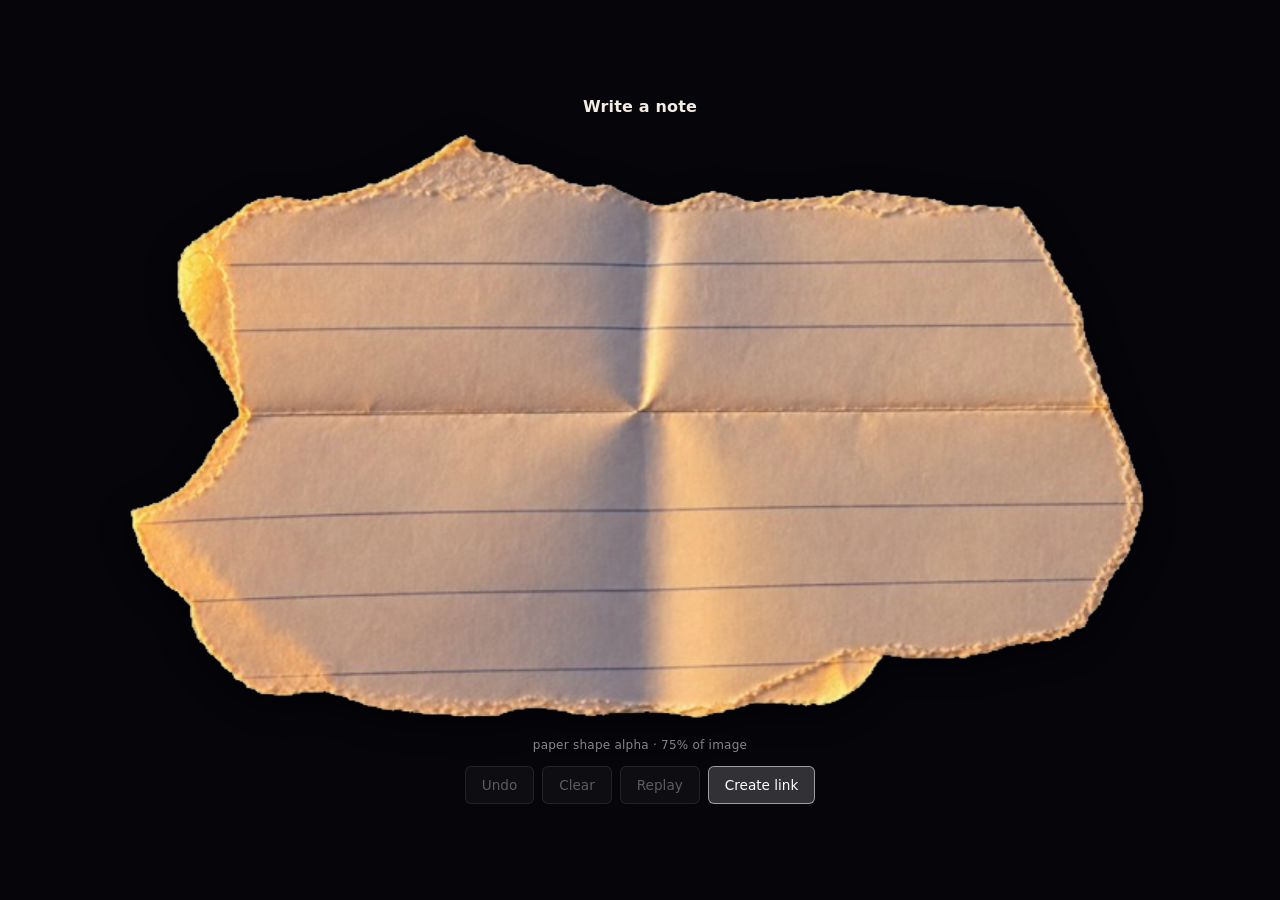
==== index.html @ e053e5e5 "Make it a real site: write on the main page, send a link The main page is now where you write. Press" ====
<!DOCTYPE html>
<html lang="en">
<head>
    <meta charset="UTF-8">
    <meta name="viewport" content="width=device-width, initial-scale=1.0, maximum-scale=1.0, user-scalable=no">
    <title>Unwrapped — write a note</title>
    <link rel="stylesheet" href="write.css?v=12">
</head>
<body>

    <main id="lab">

        <h1 id="title">Write a note</h1>

        <div id="surface">
            <canvas id="paper"></canvas>
            <canvas id="ink"></canvas>
        </div>

        <div id="status">write with your finger</div>

        <div id="controls">
            <button id="btn-undo">Undo</button>
            <button id="btn-clear">Clear</button>
            <button id="btn-replay">Replay</button>
            <button id="btn-link" class="primary">Create link</button>
            <!-- write.js binds this one and would throw if it were missing;
                 it is the raw-data escape hatch, not part of the flow. -->
            <button id="btn-export" hidden>Data</button>
        </div>

        <div id="share" hidden>
            <input id="share-url" readonly spellcheck="false">
            <div id="share-actions">
                <button id="btn-copy" class="primary">Copy link</button>
                <button id="btn-share" hidden>Share</button>
                <a id="share-open" target="_blank" rel="noopener">Open it yourself</a>
            </div>
            <p id="share-note">The whole note travels inside the link. Nothing is stored on a server.</p>
        </div>

    </main>

    <script src="write.js?v=12"></script>
    <script src="link.js?v=12"></script>
    <script src="create.js?v=12"></script>
</body>
</html>
---- write.css ----
* {
    margin: 0;
    padding: 0;
    box-sizing: border-box;
    -webkit-tap-highlight-color: transparent;
}

html, body {
    height: 100%;
    overflow: hidden;
    background: #05050a;
    overscroll-behavior: none;
}

body {
    font-family: system-ui, -apple-system, sans-serif;
    color: #f5f5f5;
}

#title {
    font-size: 1rem;
    font-weight: 600;
    letter-spacing: 0.01em;
    color: #f2ece2;
}

/* An id rule with a display beats [hidden]'s display:none, so say so
   explicitly — the same trap the fold page's debug panel fell into. */
#share[hidden] { display: none; }

#share {
    width: min(94vw, 460px);
    display: flex;
    flex-direction: column;
    gap: 8px;
    align-items: stretch;
}

#share-url {
    width: 100%;
    padding: 9px 11px;
    font: inherit;
    font-size: 0.78rem;
    color: #d8d2c8;
    background: #ffffff10;
    border: 1px solid #ffffff33;
    border-radius: 6px;
    /* A link with a whole note in it is long. Keep it one quiet line rather
       than letting it wrap over half the screen. */
    text-overflow: ellipsis;
}

#share-actions {
    display: flex;
    flex-wrap: wrap;
    gap: 8px;
    align-items: center;
}

#share-open {
    color: #ffffff9c;
    font-size: 0.8rem;
    text-decoration: underline;
    text-underline-offset: 3px;
}

#share-note {
    font-size: 0.72rem;
    line-height: 1.45;
    color: #ffffff70;
}

#lab {
    height: 100dvh;
    display: flex;
    flex-direction: column;
    align-items: center;
    justify-content: center;
    gap: 14px;
    touch-action: none;
}

/* No background, no border-radius, no box-shadow.
   Any of those would re-introduce a visible rectangle. */
#surface {
    position: relative;
    width: 240px;
    height: 320px;
    background: transparent;
}

#paper,
#ink {
    position: absolute;
    inset: 0;
    display: block;
    touch-action: none;
}

/* Follows the torn silhouette, not a rectangle. */
#paper {
    filter: drop-shadow(0 8px 16px rgba(0, 0, 0, 0.45));
}

/* Ink sits above the paper; JS masks it to the paper shape. */
#ink {
    -webkit-mask-size: 100% 100%;
            mask-size: 100% 100%;
    -webkit-mask-repeat: no-repeat;
            mask-repeat: no-repeat;
}

#status {
    font-size: 0.75rem;
    color: #ffffff88;
    letter-spacing: 0.02em;
    min-height: 1em;
    text-align: center;
    padding: 0 12px;
}

#controls {
    display: flex;
    flex-wrap: wrap;
    justify-content: center;
    gap: 8px;
    padding: 0 8px;
}

#controls button {
    padding: 10px 16px;
    font-size: 0.85rem;
    font-family: inherit;
    background: #ffffff18;
    color: #fff;
    border: 1px solid #ffffff44;
    border-radius: 6px;
    touch-action: manipulation;
}

#controls button:active { background: #ffffff33; }

#controls button.primary {
    background: #ffffff2e;
    border-color: #ffffff88;
}

#controls button:disabled {
    opacity: 0.35;
}
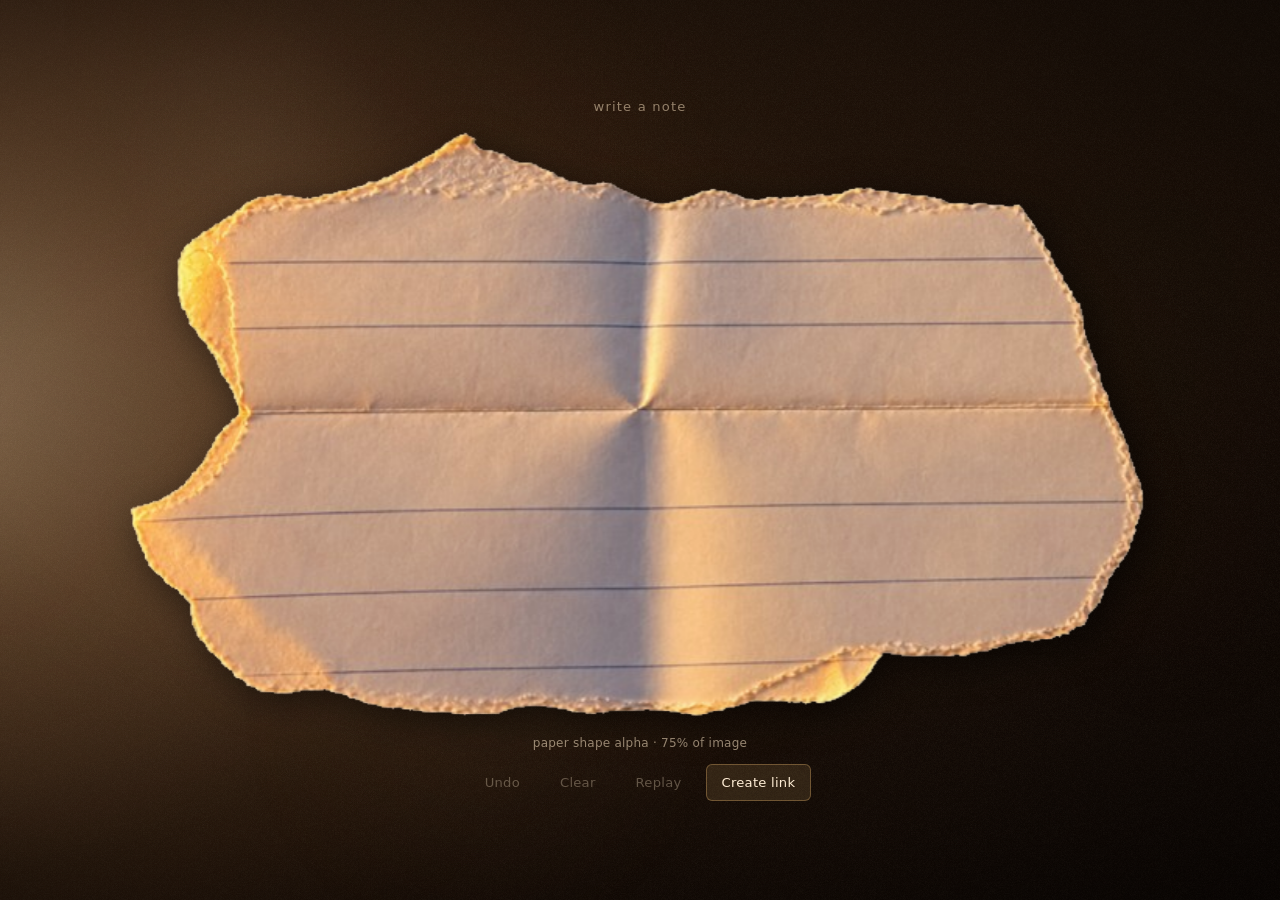
==== commit d94a6654: "Light the room instead of building it The Victorian desk idea, done the way it actually works. What " ====
--- a/index.html
+++ b/index.html
@@ -4,9 +4,17 @@
     <meta charset="UTF-8">
     <meta name="viewport" content="width=device-width, initial-scale=1.0, maximum-scale=1.0, user-scalable=no">
     <title>Unwrapped — write a note</title>
-    <link rel="stylesheet" href="write.css?v=12">
+    <link rel="stylesheet" href="surface.css?v=13">
+    <link rel="stylesheet" href="write.css?v=13">
 </head>
 <body>
+
+    <!-- The same desk the note is read on. backdrop.js finds these by id. -->
+    <div id="desk"></div>
+    <div id="desk-mottle"></div>
+    <div id="desk-grain"></div>
+    <div id="lamp"></div>
+    <div id="vignette"></div>
 
     <main id="lab">
 
@@ -41,8 +49,9 @@
 
     </main>
 
-    <script src="write.js?v=12"></script>
-    <script src="link.js?v=12"></script>
-    <script src="create.js?v=12"></script>
+    <script src="backdrop.js?v=13"></script>
+    <script src="write.js?v=13"></script>
+    <script src="link.js?v=13"></script>
+    <script src="create.js?v=13"></script>
 </body>
 </html>
--- a/surface.css
+++ b/surface.css
@@ -0,0 +1,97 @@
+/* ============================================
+   UNWRAPPED — The surface, shared by both pages
+
+   You write a note on a desk and you read one on a desk, so both pages sit on
+   the same one. This file is the single source of truth for it; style.css and
+   write.css own only what is specific to their own page.
+
+   What makes a lamp-lit desk read as lamp-lit is not the objects on it. It is
+   that the light is a POOL: the corners fall away to almost nothing and the
+   paper is the brightest thing in the frame by a wide margin. So the work here
+   is all light and falloff, and there are no props at all — at phone size a
+   prop lives in a 40px strip around the edge and reads as a sticker rather
+   than as a room.
+
+   Layer order, all behind the page's own content:
+     #desk         the wood itself, and the warm pool on it
+     #desk-mottle  its slow unevenness      (drawn by backdrop.js)
+     #desk-grain   its fine texture         (drawn by backdrop.js)
+     #lamp         the light, breathing
+     #vignette     the darkness at the edges
+
+   --edge is the one dial. It is how dark the corners go: 0 removes the
+   vignette entirely, 1 is as far as this goes. Raise it and the note is more
+   alone in the dark; lower it if a phone screen turns the falloff muddy
+   instead of dark, which is the failure mode to watch for outdoors.
+   ============================================ */
+
+:root {
+    --edge: 0.62;
+}
+
+#desk,
+#desk-mottle,
+#desk-grain,
+#lamp,
+#vignette {
+    position: fixed;
+    inset: 0;
+    z-index: 0;
+    pointer-events: none;
+}
+
+/* Dark oiled wood, and the pool of light lying across it. Both the pool and
+   the lamp above are centred OFF the left edge: only their falloff reaches in,
+   so the light arrives from somewhere beyond the screen rather than from a
+   bright spot sitting on the desk in front of the note. */
+#desk {
+    background:
+        radial-gradient(128% 110% at -14% 46%,
+            rgba(255, 205, 150, 0.34) 0%,
+            rgba(240, 168, 104, 0.20) 24%,
+            rgba(176, 104, 52, 0.095) 48%,
+            rgba(120, 68, 32, 0.03) 68%,
+            transparent 86%),
+        linear-gradient(152deg, #2b1a0f 0%, #1c1109 46%, #0e0805 100%);
+}
+
+#desk-grain { opacity: 0.8; }
+
+/* The only thing on either page that moves, and only just: a real flame is
+   never quite steady. */
+#lamp {
+    background: radial-gradient(94% 100% at -12% 40%,
+        rgba(255, 228, 188, 0.22) 0%,
+        rgba(255, 202, 146, 0.10) 30%,
+        rgba(255, 186, 120, 0.03) 56%,
+        transparent 78%);
+    will-change: opacity;
+    animation: lamp-breathe 17s ease-in-out infinite;
+}
+
+@keyframes lamp-breathe {
+    0%, 100% { opacity: 0.8; }
+    50%      { opacity: 1; }
+}
+
+/* The corners go to almost nothing. This one layer does more for the feeling
+   than any object would: it is what turns an evenly-lit texture into a lamp
+   on a desk at night. It sits above the grain so it darkens that too —
+   texture in the dark corners would give the flatness away.
+
+   It has to stop short of the note, though. The note's contact shadow is
+   dark on a lit surface, so if the vignette reaches in far enough to darken
+   the ground the note is lying on, the shadow has nothing to fall on and the
+   note goes back to floating in black — which is the exact problem the
+   surface was built to fix. Hence the wide transparent middle. */
+#vignette {
+    background: radial-gradient(112% 74% at 42% 50%,
+        transparent 38%,
+        rgba(0, 0, 0, calc(var(--edge) * 0.26)) 62%,
+        rgba(0, 0, 0, calc(var(--edge) * 0.66)) 84%,
+        rgba(0, 0, 0, var(--edge)) 100%);
+}
+
+@media (prefers-reduced-motion: reduce) {
+    #lamp { animation: none; }
+}
--- a/write.css
+++ b/write.css
@@ -8,20 +8,31 @@
 html, body {
     height: 100%;
     overflow: hidden;
-    background: #05050a;
+    background: #0d0805;
     overscroll-behavior: none;
 }
+
+/* The desk is in surface.css, shared with the note page. Everything on this
+   page sits above it. */
+#lab { position: relative; z-index: 1; }
 
 body {
     font-family: system-ui, -apple-system, sans-serif;
     color: #f5f5f5;
 }
 
+/* The chrome recedes. The brightest thing on this page has to be the paper,
+   the same way it is on the note page — a row of lit buttons around a lit
+   sheet flattens the whole thing back into a web form. So the title, the
+   status line and the buttons are all dim warm text on the dark desk, and
+   only the one action you are actually here for carries a fill. */
 #title {
-    font-size: 1rem;
-    font-weight: 600;
-    letter-spacing: 0.01em;
-    color: #f2ece2;
+    font-size: 0.82rem;
+    font-weight: 500;
+    letter-spacing: 0.09em;
+    text-transform: lowercase;
+    color: #d8c2a4;
+    opacity: 0.62;
 }
 
 /* An id rule with a display beats [hidden]'s display:none, so say so
@@ -41,9 +52,9 @@
     padding: 9px 11px;
     font: inherit;
     font-size: 0.78rem;
-    color: #d8d2c8;
-    background: #ffffff10;
-    border: 1px solid #ffffff33;
+    color: #e2d3bd;
+    background: #ffe9c70e;
+    border: 1px solid #ffe9c728;
     border-radius: 6px;
     /* A link with a whole note in it is long. Keep it one quiet line rather
        than letting it wrap over half the screen. */
@@ -58,7 +69,7 @@
 }
 
 #share-open {
-    color: #ffffff9c;
+    color: #e6d3b8a8;
     font-size: 0.8rem;
     text-decoration: underline;
     text-underline-offset: 3px;
@@ -67,7 +78,7 @@
 #share-note {
     font-size: 0.72rem;
     line-height: 1.45;
-    color: #ffffff70;
+    color: #e6d3b875;
 }
 
 #lab {
@@ -98,8 +109,10 @@
 }
 
 /* Follows the torn silhouette, not a rectangle. */
+/* Offset down and to the RIGHT, away from the lamp, so it agrees with the
+   note page's shadow instead of contradicting where the light is. */
 #paper {
-    filter: drop-shadow(0 8px 16px rgba(0, 0, 0, 0.45));
+    filter: drop-shadow(7px 9px 18px rgba(0, 0, 0, 0.55));
 }
 
 /* Ink sits above the paper; JS masks it to the paper shape. */
@@ -112,7 +125,7 @@
 
 #status {
     font-size: 0.75rem;
-    color: #ffffff88;
+    color: #e2cdb0a8;
     letter-spacing: 0.02em;
     min-height: 1em;
     text-align: center;
@@ -127,24 +140,34 @@
     padding: 0 8px;
 }
 
-#controls button {
-    padding: 10px 16px;
-    font-size: 0.85rem;
+#controls button,
+#share-actions button {
+    padding: 10px 15px;
+    font-size: 0.82rem;
     font-family: inherit;
-    background: #ffffff18;
-    color: #fff;
-    border: 1px solid #ffffff44;
+    letter-spacing: 0.02em;
+    background: transparent;
+    color: #e6d3b8;
+    opacity: 0.66;
+    border: 1px solid transparent;
     border-radius: 6px;
     touch-action: manipulation;
 }
 
-#controls button:active { background: #ffffff33; }
+#controls button:active,
+#share-actions button:active { opacity: 1; background: #ffe9c712; }
 
-#controls button.primary {
-    background: #ffffff2e;
-    border-color: #ffffff88;
+/* Warm, like the lamp, rather than white — a white button on a warm desk is
+   the one thing that still reads as a web page. */
+#controls button.primary,
+#share-actions button.primary {
+    opacity: 1;
+    color: #ffeed6;
+    background: #ffca7c1f;
+    border-color: #ffca7c4d;
 }
 
-#controls button:disabled {
+#controls button:disabled,
+#share-actions button:disabled {
     opacity: 0.35;
 }
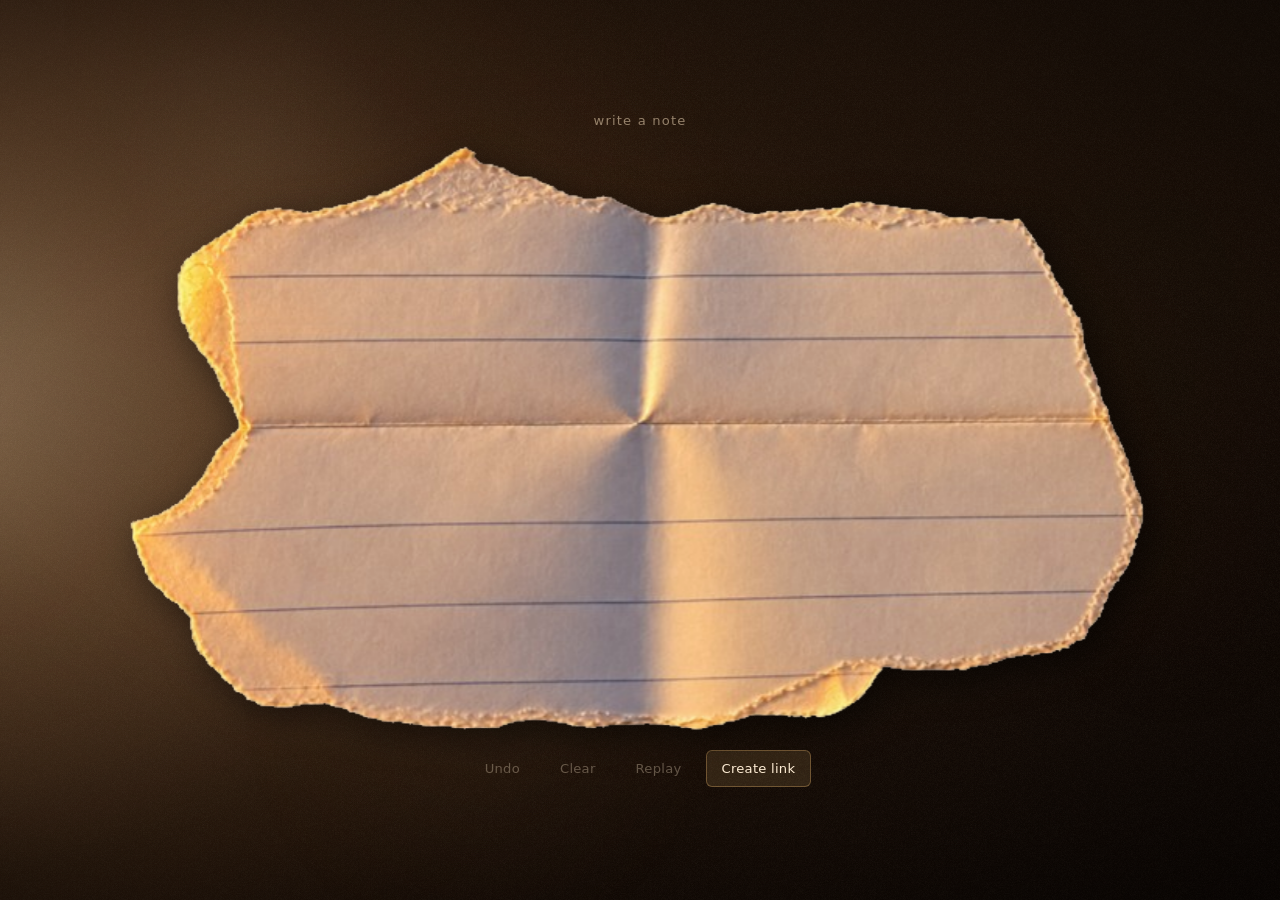
==== commit c17aa2b1: "Take the developer status line off the write page "paper shape alpha · 75% of image" was the first t" ====
--- a/index.html
+++ b/index.html
@@ -4,8 +4,8 @@
     <meta charset="UTF-8">
     <meta name="viewport" content="width=device-width, initial-scale=1.0, maximum-scale=1.0, user-scalable=no">
     <title>Unwrapped — write a note</title>
-    <link rel="stylesheet" href="surface.css?v=13">
-    <link rel="stylesheet" href="write.css?v=13">
+    <link rel="stylesheet" href="surface.css?v=14">
+    <link rel="stylesheet" href="write.css?v=14">
 </head>
 <body>
 
@@ -25,7 +25,16 @@
             <canvas id="ink"></canvas>
         </div>
 
-        <div id="status">write with your finger</div>
+        <!-- write.js looks this up at load and writes its diagnostics into it
+             ("paper shape alpha · 75% of image", stroke counts). Useful while
+             building the mask, noise for whoever is writing a note, so it is
+             kept in the DOM for write.js and hidden in write.css. -->
+        <div id="status"></div>
+
+        <!-- What is actually worth saying, and only when there is something to
+             say. create.js writes here; it is empty and takes no room the rest
+             of the time. -->
+        <div id="say" hidden></div>
 
         <div id="controls">
             <button id="btn-undo">Undo</button>
@@ -49,9 +58,9 @@
 
     </main>
 
-    <script src="backdrop.js?v=13"></script>
-    <script src="write.js?v=13"></script>
-    <script src="link.js?v=13"></script>
-    <script src="create.js?v=13"></script>
+    <script src="backdrop.js?v=14"></script>
+    <script src="write.js?v=14"></script>
+    <script src="link.js?v=14"></script>
+    <script src="create.js?v=14"></script>
 </body>
 </html>
--- a/write.css
+++ b/write.css
@@ -123,13 +123,22 @@
             mask-repeat: no-repeat;
 }
 
-#status {
+/* write.js's diagnostics. Kept in the DOM because write.js is locked and
+   resolves this at load, but never shown. */
+#status { display: none; }
+
+/* One quiet line, and only when there is something to say — no permanent
+   status bar under the paper. #say[hidden] is spelled out because an id rule
+   with a display beats [hidden], the trap this page has now hit twice. */
+#say[hidden] { display: none; }
+
+#say {
     font-size: 0.75rem;
     color: #e2cdb0a8;
     letter-spacing: 0.02em;
-    min-height: 1em;
     text-align: center;
     padding: 0 12px;
+    transition: opacity 0.3s ease;
 }
 
 #controls {
